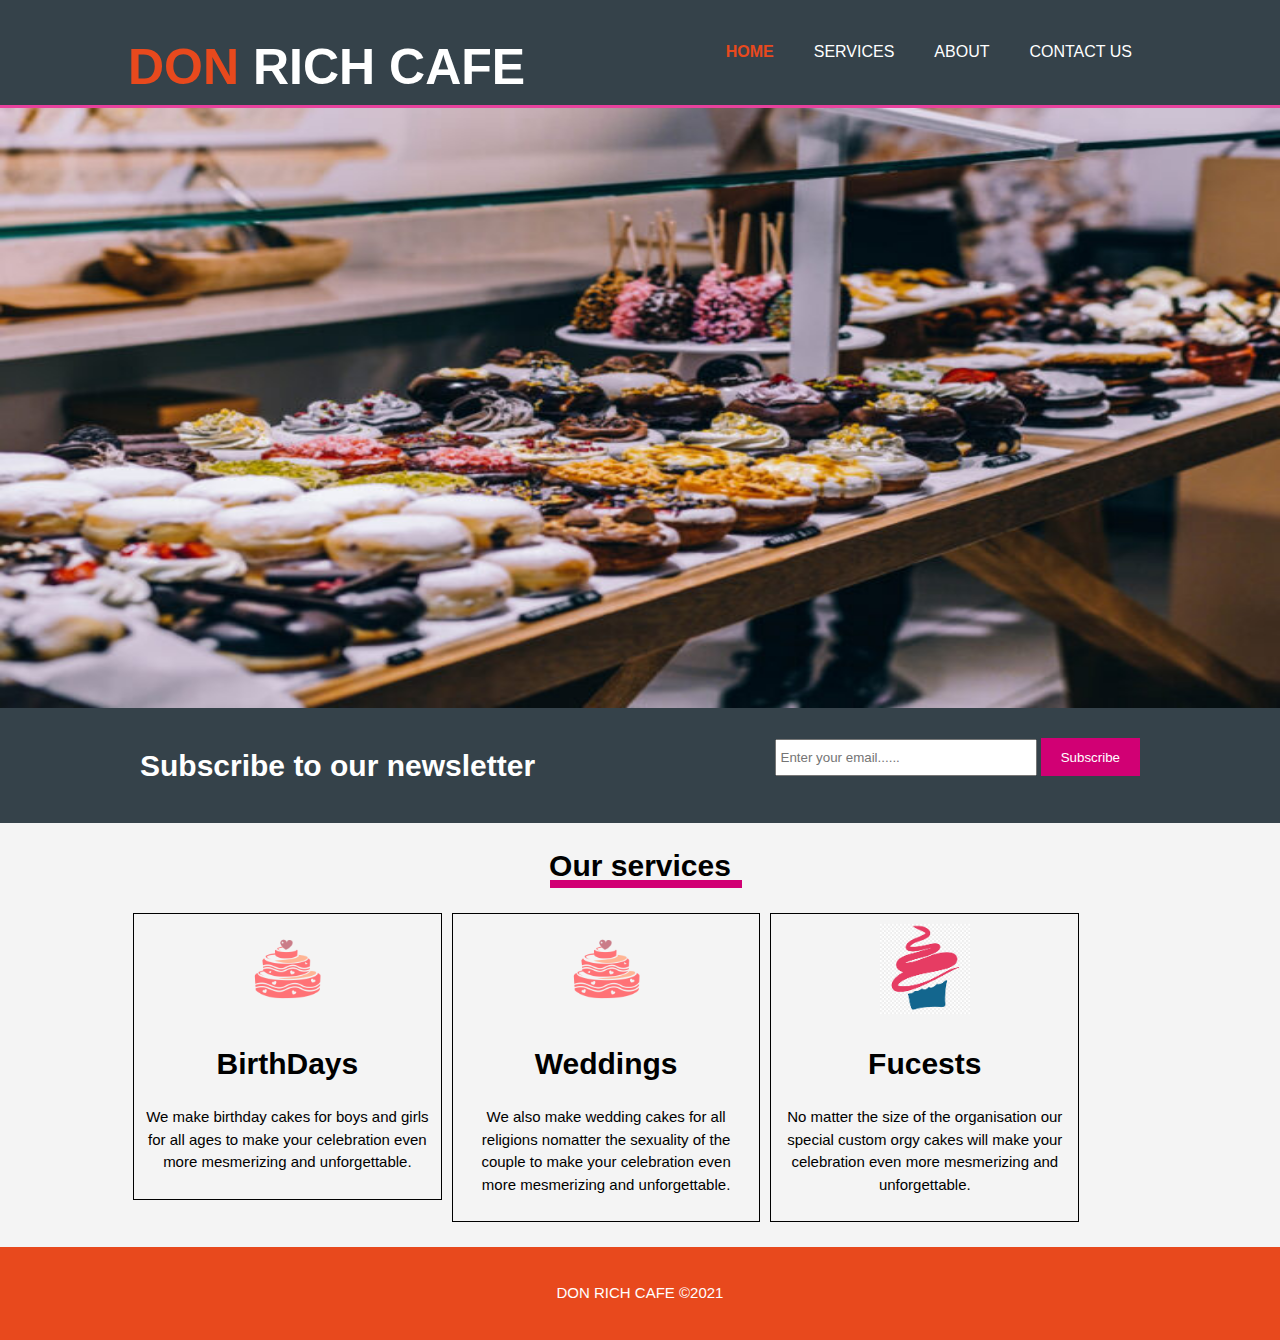
==== index.html @ 401daad1 "Add files via upload" ====
<!DOCTYPE html>
<html lang="en" dir="ltr">
  <head>
    <meta charset="utf-8">
    <meta name="viewport" content="width=device-width ">
    <meta name="decription" content="Best cakes 'round town">
    <meta name="keywords" content="cakes,delicious,affordable">
    <meta name="author" content="Nicho THE Baker">
    <title>DON RICH CAFE |Welcome</title>
    <link rel="stylesheet" href="./css/style.css">
    <link rel="shortcut icon" href="./img/wedding.png">
    <style type="text/css">
      img{
        max-height: 600px;
      }

#slider {
  overflow: hidden;
}
#slider figure {
  position: relative;
  width: 500%;
  margin: 0;
  left: 0;
  animation: 20s slider infinite;
}
#slider figure img {
  width: 20%;
  float: left;
}

@keyframes slider {
  0% {
    left: 0;
  }
  20% {
    left: 0;
  }
  25% {
    left: -100%;
  }
  45% {
    left: -100%;
  }
  50% {
    left: -200%;
  }
  70% {
    left: -200%;
  }
  75% {
    left: -300%;
  }
  95% {
    left: -300%;
  }
  100% {
    left: -400%;
  }
}

</style>
  </head>
  <body>
    <header>
      <div class="container">
        <div id="branding">
          <h1><span class="highlight">DON</span> RICH CAFE</h1>
        </div>
        <nav>
          <ul>
            <li class="current"><a href="index.html">Home</a></li>
            <li><a href="services.html">Services</a></li>
            <li><a href="about.html">About</a></li>
            <li><a href="contact.html">Contact Us</a></li>
          </ul>
        </nav>
      </div>
    </header>
    <section id="showcase">
      <div class="containers">
        <div id="slider">
    <figure>
      <img src="img/front.jpg">
      <img src="img/birthday.png">
      <img src="img/chapati.jpg">
      <img src="img/ring_ceremony-3.jpg">
    </figure>
  </div>

    </section>
    <section id="newsletter">
      <div class="container">
        <h1>Subscribe to our newsletter</h1>
        <form>
          <input type="email" placeholder="Enter your email......">
          <button type="submit " class="button_1">Subscribe</button>
        </form>
      </div>
    </section>
    <div class="">
    <div class="class1">
    <h1 class="title">Our services</h1>
    <section id="boxes">
      <div class="container">
        <div class="box">
          <img  src="./img/wedding.png" alt="Image Not Found">
          <h1>BirthDays</h1>
          <p>We make birthday cakes for boys and girls for all ages to make your celebration even more mesmerizing and unforgettable.</p>
        </div>
        <div class="box">
          <img  src="./img/wedding.png" alt="Image Not Found">
          <h1>Weddings</h1>
          <p>We also make wedding cakes for all religions nomatter the sexuality of the couple to make your celebration even more mesmerizing and unforgettable.</p>
        </div>
        <div class="box">
          <img  src="./img/kiss.png" alt="Image Not Found">
          <h1>Fucests</h1>
          <p>No matter the size of the organisation our special custom orgy cakes will make your celebration even more mesmerizing and unforgettable.</p>
        </div>

      </div>

    </section>
    
  </div>


  </div>
    <footer>
    <p>DON RICH CAFE &copy;2021 </p>
  </footer>
  </body>
</html>
---- css/style.css ----
body{
  font: 15px/1.5 Arial,Helvetica,sans-serif;
  padding: 0;
  margin: 0;
  background-color: #f4f4f4;
}
/*global*/
.container{
  width:80%;
  margin: auto;
  overflow: hidden;
}
.containers{
  width:100%;
  margin: auto;
  overflow: hidden;
}
ul{
  margin: 0;
  padding: 0;

}
.button_1{
  height: 38px;
  background: #d10074;
  border: 0;
  padding-left: 20px;
  padding-right: 20px;
  color: #ffffff;
}
.dark{
  padding: 10px;
  background: #35424a;
  color: #ffffff;
  margin-top: 10px;
  margin-bottom: 10px;
}
/*header*/
header{
  background:#35424a;
  color:#ffffff;
  padding-top: 30px;
  min-height: 70px;
  border-bottom: #e8419d 3px solid;
}
header a{
  color: #ffffff;
  text-decoration: none;
  text-transform: uppercase;
  font-size: 16px;
}

header li{
  float: left;
  display: inline;
  padding: 0 20px 0 20px  ;
}
header #branding{
  float: left;
}
header #branding h1{
  margin: 0;
  font-size: 50px;
}
header nav{
  float: right;
  margin-top: 10px;

}
header .highlight, header .current a{
  color: #e8491d;
  font-weight: bold;
}
header a:hover{
  color:cccccc;
  font-weight: bold;
}
/*showcase*/
#showcase{
  min-height: 400px;
 
}
#showcase h1{
  margin-top: 100px;
  font-size: 53px;
  margin-bottom: 10px;
}
#showcase p{
  font-size: 30px;
}
/*newsletter*/
#newsletter{
  padding:15px;
  color: #ffffff;
  background: #35424a
}
#newsletter h1{
  float:left;
}
#newsletter form{
  float:right;
  margin-top: 15px;
}
#newsletter input[type="email"]{
  padding: 4px;
  height: 25px;
  width:250px;
}
/* home-content1 */
.home-content1{
  background-color: #f4f4f4;
  margin: 10px 70px 10px 70px
}
.ul li{
  float: left;
  text-align: center;
  width:45%;
  padding: 10px;
  border: 1px solid black;
  margin: 5px;
  position: relative;
  cursor: pointer;
}
/*boxes*/
#boxes{
  margin-top: 20px;
}
#boxes .box{
  float: left;
  text-align: center;
  width:28%;
  padding: 10px;
  border: 1px solid black;
  margin: 5px;
  position: relative;
  cursor: pointer;
}
#boxes .box img{
  width:90px;
}
/* .title p{
  font-size: 100px
} */
.title{
    position: relative;
    text-align: center;
}
/* .title::before{
  content: '';
  background-color: #d10074;
  display: block;
  height: .5rem;
  left: 600px;
  position: absolute;
  top: 0;
  width: 4rem;
} */
.title::after{
  content: '';
  background-color: #d10074;
  display: block;
  height: .5rem;
  left: 550px;
  position: absolute;
  bottom: 0;
  width: 12rem;
}

/*sidebar*/
aside#sidebar{
  float: right;
  width: 30%;
  margin-top: 10px;

}
/*main-col*/
article#main-col{
  float: left;
  width: 65%;
}
/*services*/
.page-title{
  font-size: 30px;
  color: #e8491d;
  text-align: center;
}
ul#services li {
  list-style: none;
  padding: 20px;
  border: #cccccc solid 1px;
  margin-bottom: 5px;
  background: #e6e6e;
}

li img{
  height: 300px;
  width: 500px
}


footer{
  padding:20px;
  margin-top: 20px;
  color: #ffffff;
  background-color: #e8491d;
  text-align: center;
}
/*media queries*/
@media (max-width:768px) {
  header #branding,header nav,header nav li,
  #newsletter h1, #newsletter form,#boxes .box,article#main-col,
  aside#sidebar{
    float:none;
    text-align: center;
    width: 100%;

  }
  header{
    padding-bottom: 20px;
  }
  #showcase h1{
    margin-top: 40px;

  }
  #newsletter button{
    display: block;
    width: 100%;
  }
  #newsletter form input[type="email"]{
    width: 100%;
    margin-bottom: 5px;
  }

}
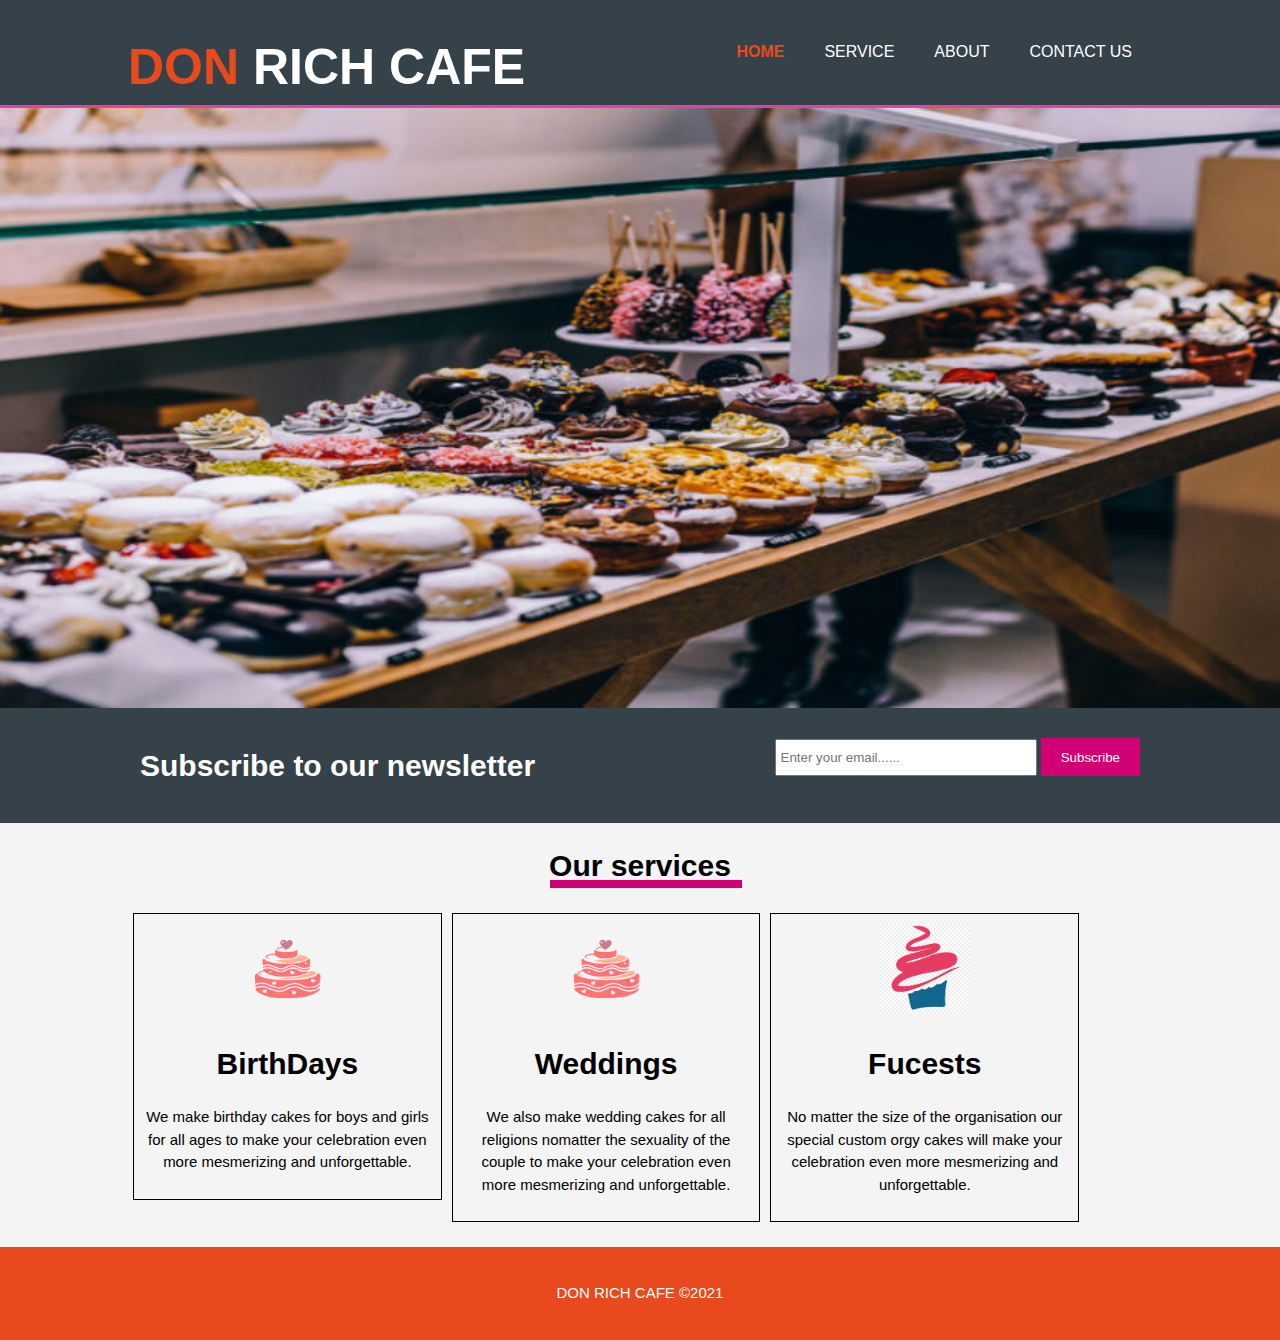
==== commit 7f55e86a: "Update index.html" ====
--- a/index.html
+++ b/index.html
@@ -70,7 +70,7 @@
         <nav>
           <ul>
             <li class="current"><a href="index.html">Home</a></li>
-            <li><a href="services.html">Services</a></li>
+            <li><a href="services.html">Service</a></li>
             <li><a href="about.html">About</a></li>
             <li><a href="contact.html">Contact Us</a></li>
           </ul>
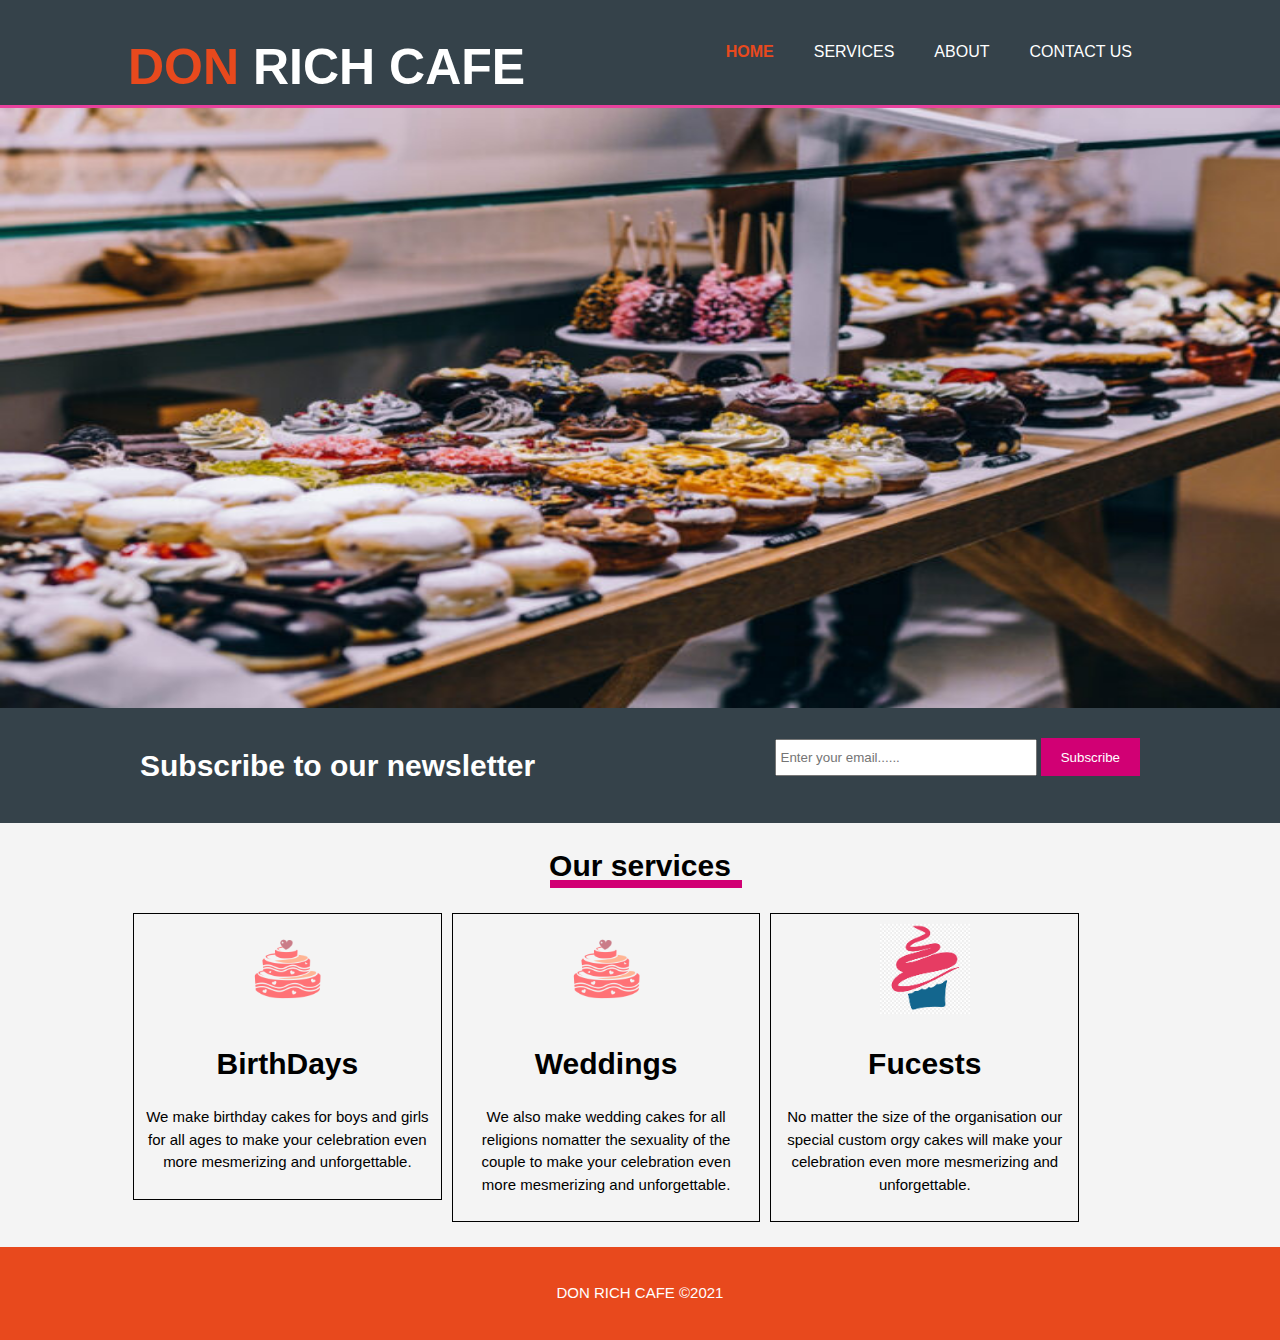
==== commit 21601c4c: "Update index.html" ====
--- a/index.html
+++ b/index.html
@@ -70,7 +70,7 @@
         <nav>
           <ul>
             <li class="current"><a href="index.html">Home</a></li>
-            <li><a href="services.html">Service</a></li>
+            <li><a href="services.html">Services</a></li>
             <li><a href="about.html">About</a></li>
             <li><a href="contact.html">Contact Us</a></li>
           </ul>
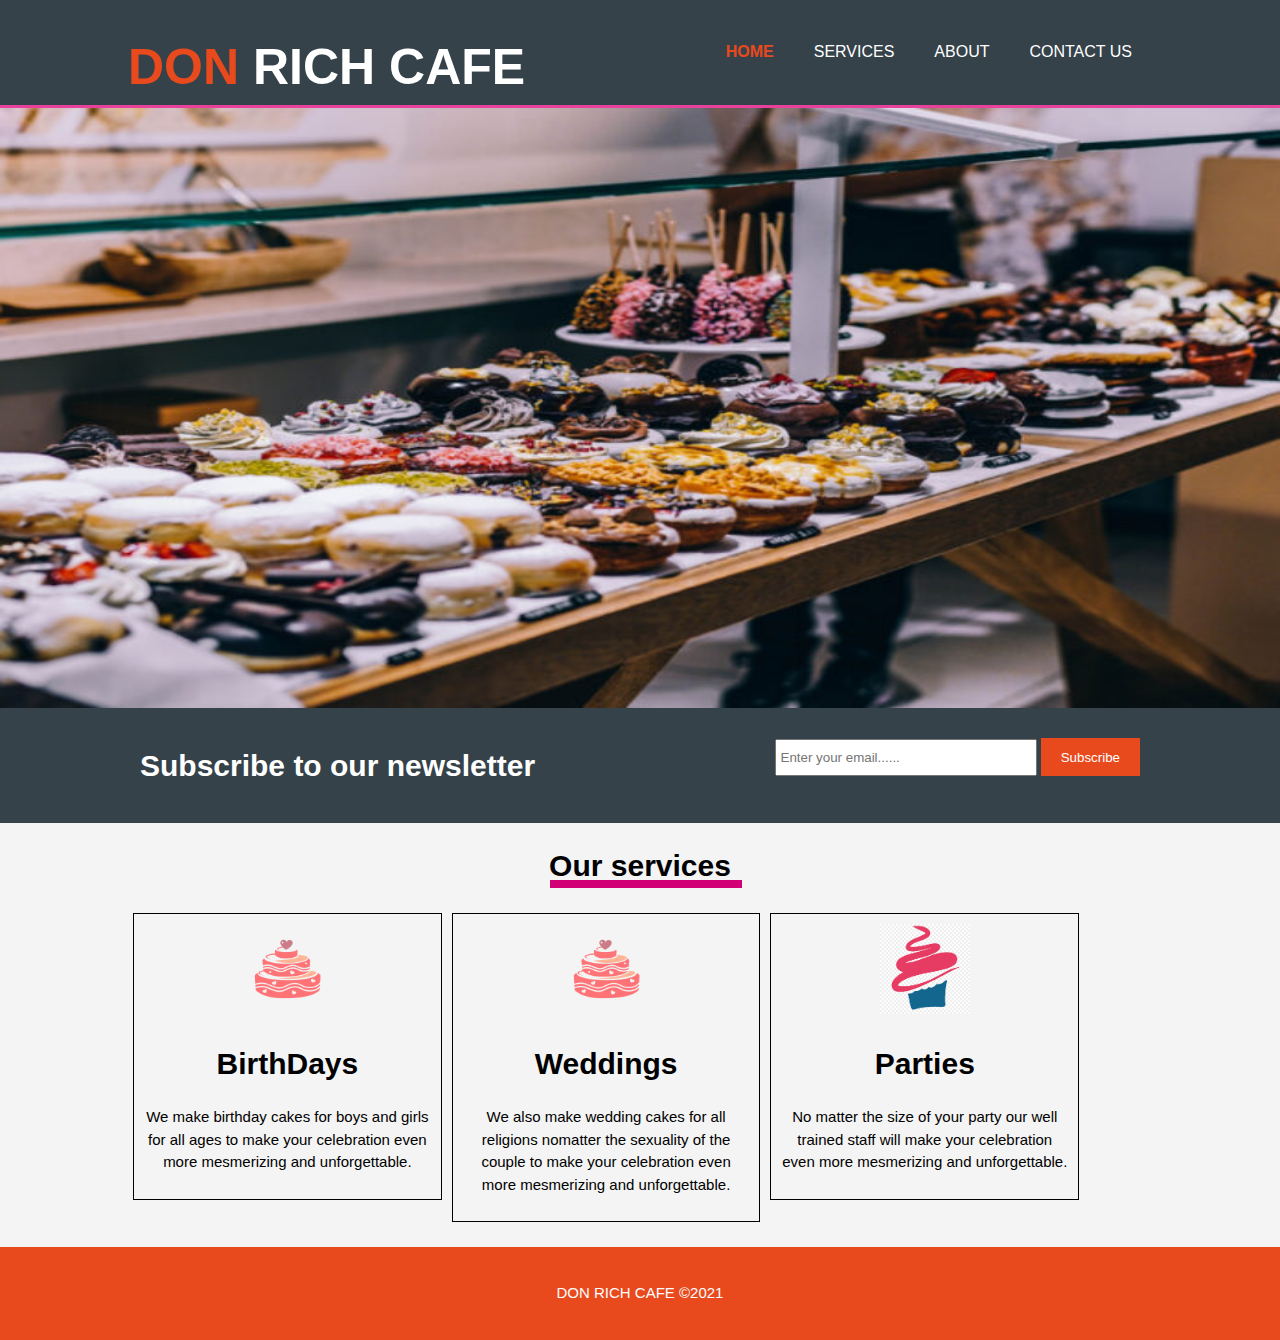
==== commit d39be1af: "Update index.html" ====
--- a/index.html
+++ b/index.html
@@ -115,8 +115,8 @@
         </div>
         <div class="box">
           <img  src="./img/kiss.png" alt="Image Not Found">
-          <h1>Fucests</h1>
-          <p>No matter the size of the organisation our special custom orgy cakes will make your celebration even more mesmerizing and unforgettable.</p>
+          <h1>Parties</h1>
+          <p>No matter the size of your party our well trained staff will make your celebration even more mesmerizing and unforgettable.</p>
         </div>
 
       </div>
--- a/css/style.css
+++ b/css/style.css
@@ -18,11 +18,11 @@
 ul{
   margin: 0;
   padding: 0;
-
+#e8491d
 }
 .button_1{
   height: 38px;
-  background: #d10074;
+  background: #e8491d;
   border: 0;
   padding-left: 20px;
   padding-right: 20px;
@@ -206,7 +206,7 @@
   text-align: center;
 }
 /*media queries*/
-@media (max-width:768px) {
+@media (max-width:100vh) {
   header #branding,header nav,header nav li,
   #newsletter h1, #newsletter form,#boxes .box,article#main-col,
   aside#sidebar{
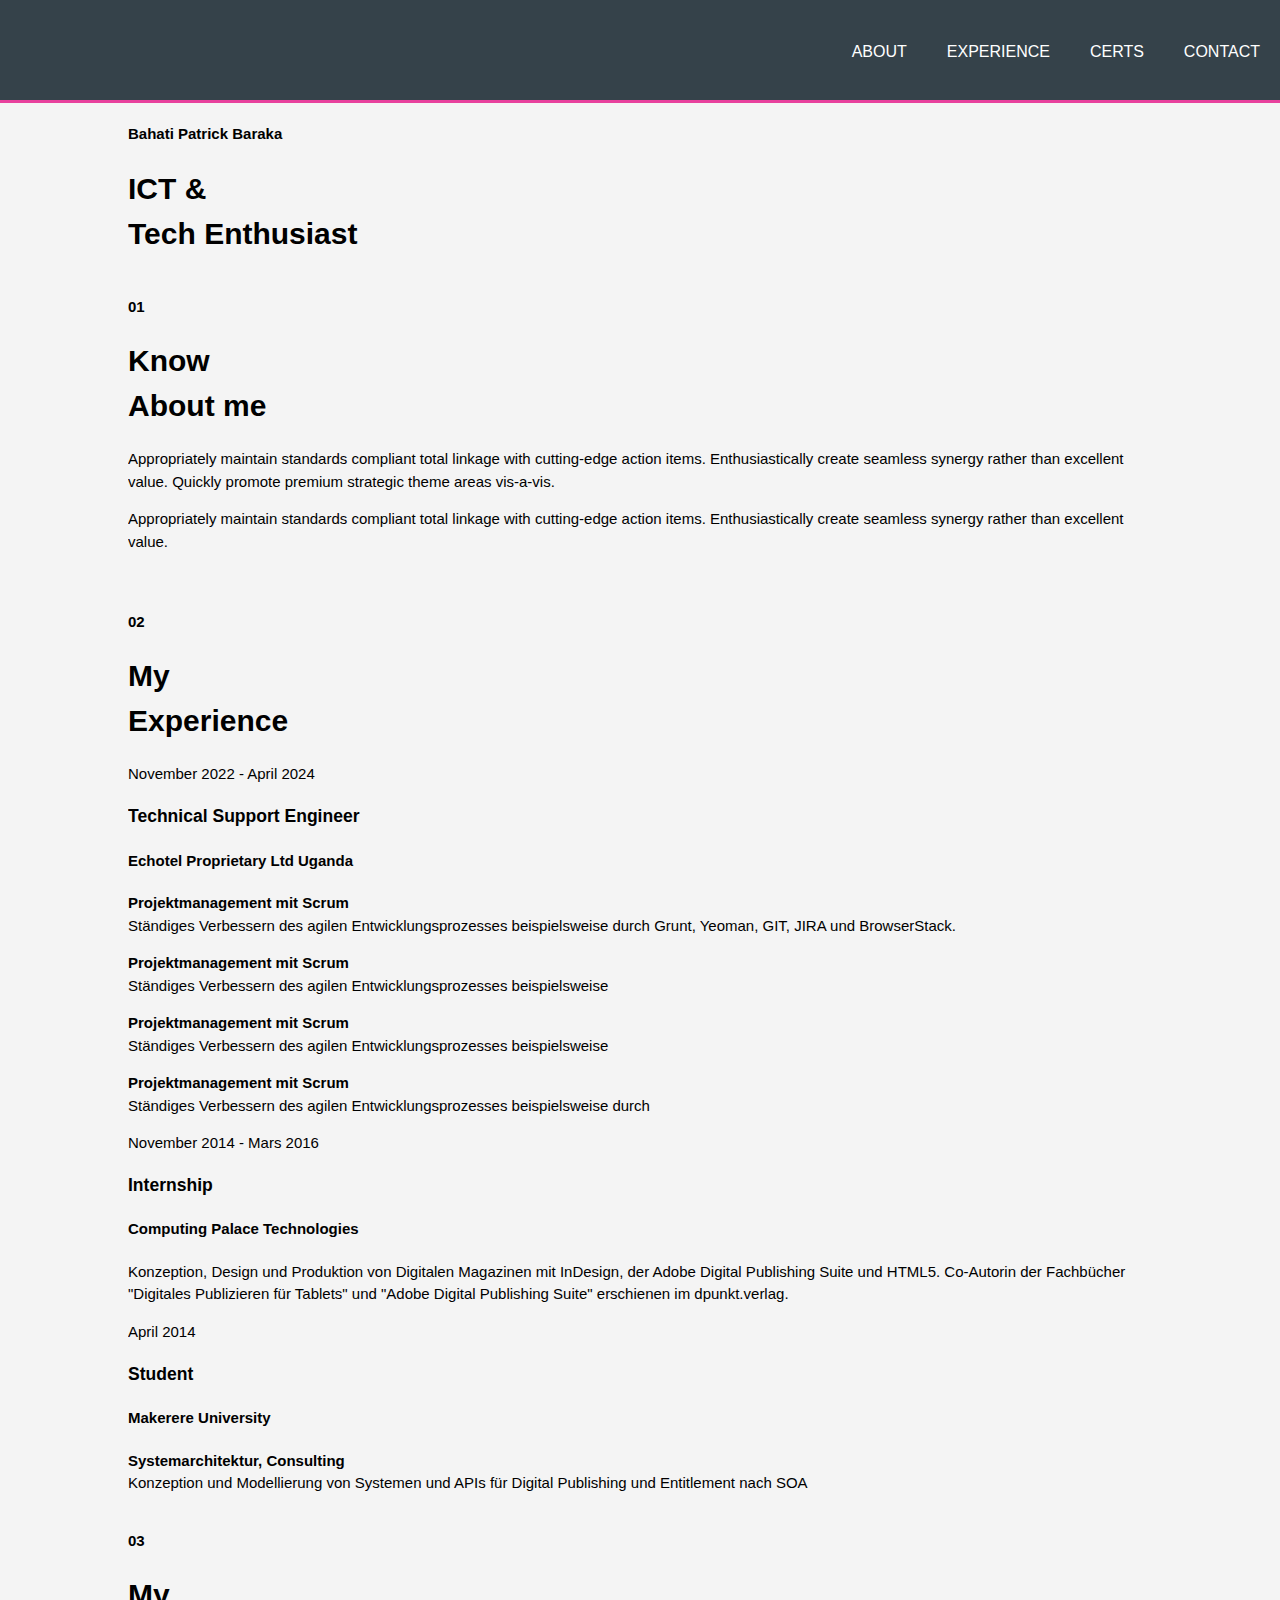
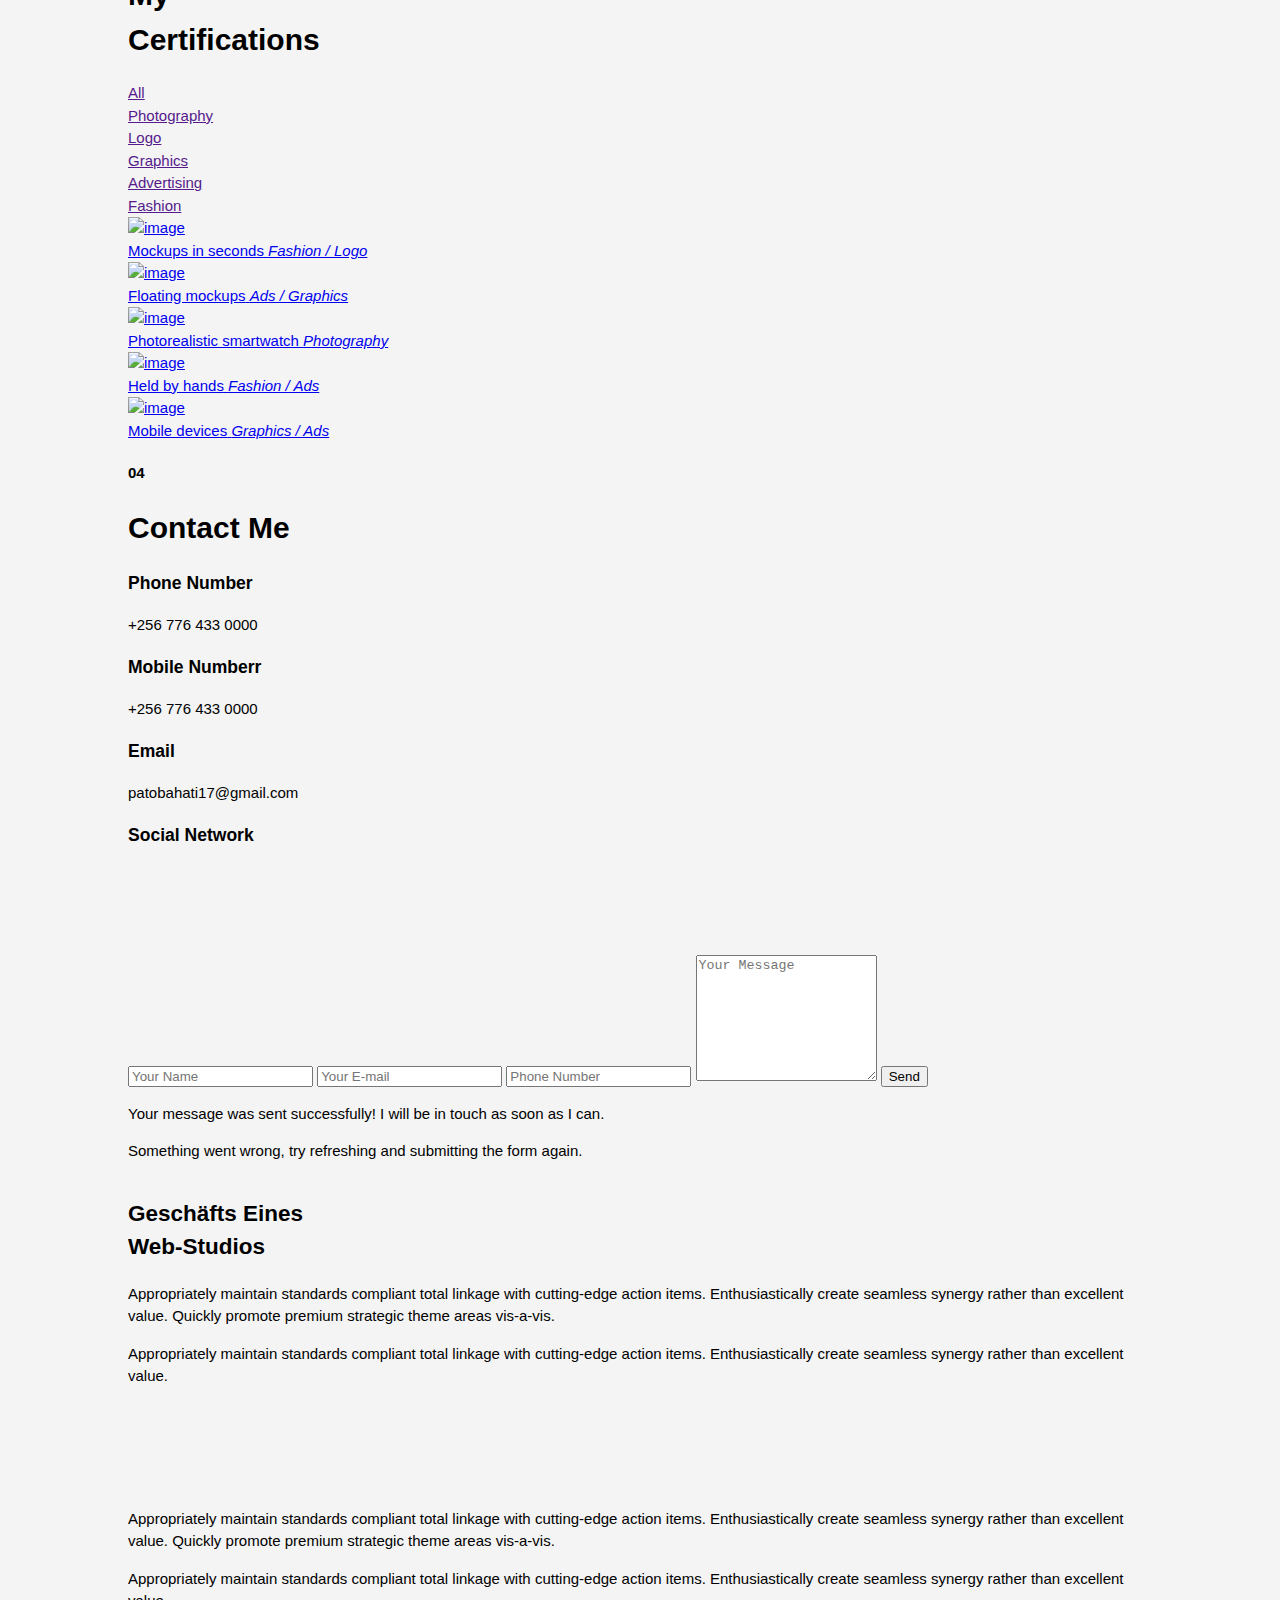
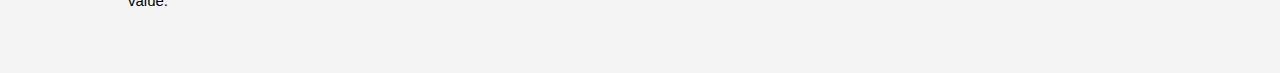
==== commit fd90a352: "Add files via upload" ====
--- a/index.html
+++ b/index.html
@@ -1,134 +1,325 @@
-<!DOCTYPE html>
-<html lang="en" dir="ltr">
-  <head>
-    <meta charset="utf-8">
-    <meta name="viewport" content="width=device-width ">
-    <meta name="decription" content="Best cakes 'round town">
-    <meta name="keywords" content="cakes,delicious,affordable">
-    <meta name="author" content="Nicho THE Baker">
-    <title>DON RICH CAFE |Welcome</title>
-    <link rel="stylesheet" href="./css/style.css">
-    <link rel="shortcut icon" href="./img/wedding.png">
-    <style type="text/css">
-      img{
-        max-height: 600px;
-      }
-
-#slider {
-  overflow: hidden;
-}
-#slider figure {
-  position: relative;
-  width: 500%;
-  margin: 0;
-  left: 0;
-  animation: 20s slider infinite;
-}
-#slider figure img {
-  width: 20%;
-  float: left;
-}
-
-@keyframes slider {
-  0% {
-    left: 0;
-  }
-  20% {
-    left: 0;
-  }
-  25% {
-    left: -100%;
-  }
-  45% {
-    left: -100%;
-  }
-  50% {
-    left: -200%;
-  }
-  70% {
-    left: -200%;
-  }
-  75% {
-    left: -300%;
-  }
-  95% {
-    left: -300%;
-  }
-  100% {
-    left: -400%;
-  }
-}
-
-</style>
-  </head>
-  <body>
-    <header>
-      <div class="container">
-        <div id="branding">
-          <h1><span class="highlight">DON</span> RICH CAFE</h1>
-        </div>
-        <nav>
-          <ul>
-            <li class="current"><a href="index.html">Home</a></li>
-            <li><a href="services.html">Services</a></li>
-            <li><a href="about.html">About</a></li>
-            <li><a href="contact.html">Contact Us</a></li>
-          </ul>
-        </nav>
-      </div>
-    </header>
-    <section id="showcase">
-      <div class="containers">
-        <div id="slider">
-    <figure>
-      <img src="img/front.jpg">
-      <img src="img/birthday.png">
-      <img src="img/chapati.jpg">
-      <img src="img/ring_ceremony-3.jpg">
-    </figure>
-  </div>
-
-    </section>
-    <section id="newsletter">
-      <div class="container">
-        <h1>Subscribe to our newsletter</h1>
-        <form>
-          <input type="email" placeholder="Enter your email......">
-          <button type="submit " class="button_1">Subscribe</button>
-        </form>
-      </div>
-    </section>
-    <div class="">
-    <div class="class1">
-    <h1 class="title">Our services</h1>
-    <section id="boxes">
-      <div class="container">
-        <div class="box">
-          <img  src="./img/wedding.png" alt="Image Not Found">
-          <h1>BirthDays</h1>
-          <p>We make birthday cakes for boys and girls for all ages to make your celebration even more mesmerizing and unforgettable.</p>
-        </div>
-        <div class="box">
-          <img  src="./img/wedding.png" alt="Image Not Found">
-          <h1>Weddings</h1>
-          <p>We also make wedding cakes for all religions nomatter the sexuality of the couple to make your celebration even more mesmerizing and unforgettable.</p>
-        </div>
-        <div class="box">
-          <img  src="./img/kiss.png" alt="Image Not Found">
-          <h1>Parties</h1>
-          <p>No matter the size of your party our well trained staff will make your celebration even more mesmerizing and unforgettable.</p>
-        </div>
-
-      </div>
-
-    </section>
-    
-  </div>
-
-
-  </div>
-    <footer>
-    <p>DON RICH CAFE &copy;2021 </p>
-  </footer>
-  </body>
-</html>
+<!DOCTYPE html>
+<html lang="en">
+
+<head>
+    <meta charset="utf-8">
+    <meta http-equiv="X-UA-Compatible" content="IE=edge">
+    <meta name="viewport" content="width=device-width, initial-scale=1">
+    <title>Bahati Resume</title>
+    <link rel="icon" href="img/favicon.ico" type="image/x-icon">
+    <!-- Bootstrap -->
+    <link href="css/bootstrap.min.css" rel="stylesheet">
+    <link href="ionicons/css/ionicons.min.css" rel="stylesheet">
+    <link href="css/animate.min.css" rel="stylesheet">
+    <link href="css/aos.css" rel="stylesheet">
+    <!-- main style -->
+    <link href="css/style.css" rel="stylesheet">
+    <!-- HTML5 shim and Respond.js for IE8 support of HTML5 elements and media queries -->
+    <!-- WARNING: Respond.js doesn't work if you view the page via file:// -->
+    <!--[if lt IE 9]>
+      <script src="https://oss.maxcdn.com/html5shiv/3.7.3/html5shiv.min.js"></script>
+      <script src="https://oss.maxcdn.com/respond/1.4.2/respond.min.js"></script>
+    <![endif]-->
+</head>
+
+<body>
+
+    <!-- Preloader -->
+    <div id="preloader">
+        <div id="status">
+
+            <div class="preloader" aria-busy="true" aria-label="Loading, please wait." role="progressbar">
+            </div>
+
+        </div>
+    </div>
+    <!-- ./Preloader -->
+    
+    <!-- header -->
+    <header class="navbar-fixed-top">
+        <nav>
+            <ul>
+                <li><a href="#about">About</a></li>
+                <li><a href="#experience">experience</a></li>
+                <li><a href="#projects">certs</a></li>
+                <li><a href="#contact">contact</a></li>
+            </ul>
+        </nav>
+    </header>
+    <!-- ./header -->
+    
+    <!-- home -->
+    <div class="section" id="home" data-stellar-background-ratio="0.5">
+        <div class="container">
+            <div class="disply-table">
+                <div class="table-cell" data-aos="fade-up" data-aos-delay="0">
+                    <h4>Bahati Patrick Baraka</h4>
+                    <h1>ICT &<br /> Tech Enthusiast</h1> </div>
+            </div>
+        </div>
+    </div>
+    <!-- ./home -->
+    
+    <!-- about -->
+    <div class="section" id="about">
+        <div class="container">
+            <div class="col-md-6" data-aos="fade-up">
+                <h4>01</h4>
+                <h1 class="size-50">Know <br /> About me</h1>
+                <div class="h-50"></div>
+                <p>Appropriately maintain standards compliant total linkage with cutting-edge action items. Enthusiastically create seamless synergy rather than excellent value. Quickly promote premium strategic theme areas vis-a-vis.</p>
+                <p>Appropriately maintain standards compliant total linkage with cutting-edge action items. Enthusiastically create seamless synergy rather than excellent value.</p>
+                <div class="h-50"></div> <img src="img/Signature.svg" width="230" alt="" />
+                <div class="h-50"></div>
+            </div>
+            <div class="col-md-6 about-img-div">
+                <div class="about-border" data-aos="fade-up" data-aos-delay=".5"></div>
+                <img src="img/about-img.jpg" width="400" class="img-responsive" alt="" align="right" data-aos="fade-right" data-aos-delay="0" />
+            </div>
+        </div>
+    </div>
+    <!-- ./about -->
+    
+    <!-- experience  -->
+    <div class="section" id="experience">
+        <div class="container">
+            <div class="col-md-12">
+                <h4>02</h4>
+                <h1 class="size-50">My <br /> Experience</h1>
+                <div class="h-50"></div>
+            </div>
+            <div class="col-md-12">
+                <ul class="timeline">
+                    <li class="timeline-event" data-aos="fade-up">
+                        <label class="timeline-event-icon"></label>
+                        <div class="timeline-event-copy">
+                            <p class="timeline-event-thumbnail">November 2022 - April 2024</p>
+                            <h3>Technical Support Engineer</h3>
+                            <h4>Echotel Proprietary Ltd Uganda</h4>
+                            <p><strong>Projektmanagement mit Scrum</strong>
+                                <br>Ständiges Verbessern des agilen Entwicklungsprozesses beispielsweise durch Grunt, Yeoman, GIT, JIRA und BrowserStack.
+                            </p>
+                            <p><strong>Projektmanagement mit Scrum</strong>
+                                <br>Ständiges Verbessern des agilen Entwicklungsprozesses beispielsweise
+                            </p>
+                            <p><strong>Projektmanagement mit Scrum</strong>
+                                <br>Ständiges Verbessern des agilen Entwicklungsprozesses beispielsweise 
+                            </p>
+                            <p><strong>Projektmanagement mit Scrum</strong>
+                                <br>Ständiges Verbessern des agilen Entwicklungsprozesses beispielsweise durch
+                            </p>
+                        </div>
+                    </li>
+                    <li class="timeline-event" data-aos="fade-up" data-aos-delay=".2">
+                        <label class="timeline-event-icon"></label>
+                        <div class="timeline-event-copy">
+                            <p class="timeline-event-thumbnail">November 2014 - Mars 2016</p>
+                            <h3>Internship</h3>
+                            <h4>Computing Palace Technologies</h4>
+                            <p>Konzeption, Design und Produktion von Digitalen Magazinen mit InDesign, der Adobe Digital Publishing Suite und HTML5. Co-Autorin der Fachbücher "Digitales Publizieren für Tablets" und "Adobe Digital Publishing Suite" erschienen im dpunkt.verlag.</p>
+                        </div>
+                    </li>
+                    <li class="timeline-event" data-aos="fade-up" data-aos-delay=".4">
+                        <label class="timeline-event-icon"></label>
+                        <div class="timeline-event-copy">
+                            <p class="timeline-event-thumbnail">April 2014</p>
+                            <h3>Student</h3>
+                            <h4>Makerere University</h4>
+                            <p><strong>Systemarchitektur, Consulting</strong>
+                                <br>Konzeption und Modellierung von Systemen und APIs für Digital Publishing und Entitlement nach SOA</p>
+                        </div>
+                    </li>
+                </ul>
+            </div>
+        </div>
+    </div>
+    <!-- ./experience -->
+    
+    <!-- projects -->
+    <div class="section" id="projects">
+        <div class="container">
+            <div class="col-md-12">
+                <h4>03</h4>
+                <h1 class="size-50">My <br /> Certifications</h1> 
+            </div>
+            <!-- main container -->
+            <div class="main-container portfolio-inner clearfix">
+                <!-- portfolio div -->
+                <div class="portfolio-div">
+                    <div class="portfolio">
+                        <!-- portfolio_filter -->
+                        <div class="categories-grid wow fadeInLeft">
+                            <nav class="categories">
+                                <ul class="portfolio_filter">
+                                    <li><a href="" class="active" data-filter="*">All</a></li>
+                                    <li><a href="" data-filter=".photography">Photography</a></li>
+                                    <li><a href="" data-filter=".logo">Logo</a></li>
+                                    <li><a href="" data-filter=".graphics">Graphics</a></li>
+                                    <li><a href="" data-filter=".ads">Advertising</a></li>
+                                    <li><a href="" data-filter=".fashion">Fashion</a></li>
+                                </ul>
+                            </nav>
+                        </div>
+                        <!-- portfolio_filter -->
+                        
+                        <!-- portfolio_container -->
+                        <div class="no-padding portfolio_container clearfix" data-aos="fade-up">
+                            <!-- single work -->
+                            <div class="col-md-4 col-sm-6  fashion logo">
+                                <a id="demo01" href="#animatedModal" class="portfolio_item"> <img src="img/portfolio/01.jpg" alt="image" class="img-responsive" />
+                                    <div class="portfolio_item_hover">
+                                        <div class="portfolio-border clearfix">
+                                            <div class="item_info"> <span>Mockups in seconds</span> <em>Fashion / Logo</em> </div>
+                                        </div>
+                                    </div>
+                                </a>
+                            </div>
+                            <!-- end single work -->
+                            
+                            <!-- single work -->
+                            <div class="col-md-4 col-sm-6 ads graphics">
+                                <a id="demo02" href="#animatedModal" class="portfolio_item"> <img src="img/portfolio/03.jpg" alt="image" class="img-responsive" />
+                                    <div class="portfolio_item_hover">
+                                        <div class="portfolio-border clearfix">
+                                            <div class="item_info"> <span>Floating mockups</span> <em>Ads / Graphics</em> </div>
+                                        </div>
+                                    </div>
+                                </a>
+                            </div>
+                            <!-- end single work -->
+                            
+                            <!-- single work -->
+                            <div class="col-md-4 col-sm-6 photography">
+                                <a id="demo03" href="#animatedModal" class="portfolio_item"> <img src="img/portfolio/02.jpg" alt="image" class="img-responsive" />
+                                    <div class="portfolio_item_hover">
+                                        <div class="portfolio-border clearfix">
+                                            <div class="item_info"> <span>Photorealistic smartwatch</span> <em>Photography</em> </div>
+                                        </div>
+                                    </div>
+                                </a>
+                            </div>
+                            <!-- end single work -->
+                            
+                            <!-- single work -->
+                            <div class="col-md-4 col-sm-6 fashion ads">
+                                <a id="demo04" href="#animatedModal" class="portfolio_item"> <img src="img/portfolio/04.jpg" alt="image" class="img-responsive" />
+                                    <div class="portfolio_item_hover">
+                                        <div class="portfolio-border clearfix">
+                                            <div class="item_info"> <span>Held by hands</span> <em>Fashion / Ads</em> </div>
+                                        </div>
+                                    </div>
+                                </a>
+                            </div>
+                            <!-- end single work -->
+                            
+                            <!-- single work -->
+                            <div class="col-md-4 col-sm-6 graphics ads">
+                                <a id="demo05" href="#animatedModal" class="portfolio_item"> <img src="img/portfolio/05.jpg" alt="image" class="img-responsive" />
+                                    <div class="portfolio_item_hover">
+                                        <div class="portfolio-border clearfix">
+                                            <div class="item_info"> <span>Mobile devices</span> <em>Graphics / Ads</em> </div>
+                                        </div>
+                                    </div>
+                                </a>
+                            </div>
+                            <!-- end single work -->
+                            
+                            
+                        </div>
+                        <!-- end portfolio_container -->
+                    </div>
+                    <!-- portfolio -->
+                </div>
+                <!-- end portfolio div -->
+            </div>
+            <!-- end main container -->
+        </div>
+    </div>
+    <!-- ./projects -->
+    
+    <!-- contact -->
+    <div class="section" id="contact">
+        <div class="container">
+            <div class="col-md-12">
+                <h4>04</h4>
+                <h1 class="size-50">Contact  Me</h1>
+                <div class="h-50"></div>
+            </div>
+            <div class="col-md-4" data-aos="fade-up">
+
+                <h3>Phone Number</h3>
+                <p>+256 776 433 0000</p>
+                <h3> Mobile Numberr</h3>
+                <p>+256 776 433 0000</p>
+                <h3>Email</h3>
+                <p>patobahati17@gmail.com </p>
+
+                <h3>Social Network</h3>
+
+                <ul class="social">
+                    <li><a href="#"><i class="ion-social-facebook"></i></a></li>
+                    <li><a href="#"><i class="ion-social-twitter"></i></a></li>
+                    <li><a href="#"><i class="ion-social-instagram"></i></a></li>
+                    <li><a href="#"><i class="ion-social-dribbble"></i></a></li>
+                </ul>
+                <div class="clearfix"></div>
+                <div class="h-50"></div>
+            </div>
+            <div class="col-md-8" data-aos="fade-up">
+                <form class="contact-bg" id="contact-form" name="contact" method="post" novalidate="novalidate">
+                    <input type="text" name="name" class="form-control" placeholder="Your Name" />
+                    <input type="email" name="email" class="form-control" placeholder="Your E-mail" />
+                    <input type="text" name="phone" class="form-control" placeholder="Phone Number" />
+                    <textarea name="message" class="form-control" placeholder="Your Message" style="height:120px"></textarea>
+                    <button id="submit" type="submit" name="submit" class="btn btn-glance">Send</button>
+                    <div id="success">
+                        <p class="green textcenter"> Your message was sent successfully! I will be in touch as soon as I can. </p>
+                    </div>
+                    <div id="error">
+                        <p> Something went wrong, try refreshing and submitting the form again. </p>
+                    </div>
+                </form>
+            </div>
+        </div>
+    </div>
+    <!-- ./contact -->
+
+    <!--DEMO01-->
+    <div id="animatedModal" class="popup-modal">
+        <!--THIS IS IMPORTANT! to close the modal, the class name has to match the name given on the ID -->
+        <div id="btn-close-modal" class="close-animatedModal close-popup-modal"> <i class="ion-close-round"></i> </div>
+        <div class="clearfix"></div>
+        <div class="modal-content">
+            <div class="container">
+                <div class="portfolio-padding">
+                    <div class="col-md-8 col-md-offset-2">
+                        <h2>Geschäfts Eines<br /> Web-Studios</h2>
+                        <div class="h-50"></div>
+                        <p>Appropriately maintain standards compliant total linkage with cutting-edge action items. Enthusiastically create seamless synergy rather than excellent value. Quickly promote premium strategic theme areas vis-a-vis.</p>
+                        <p>Appropriately maintain standards compliant total linkage with cutting-edge action items. Enthusiastically create seamless synergy rather than excellent value.</p>
+                        <br />
+                        <br /> <img src="img/portfolio/02.jpg" alt="" class="img-responsive" />
+                        <br />
+                        <br />
+                        <p>Appropriately maintain standards compliant total linkage with cutting-edge action items. Enthusiastically create seamless synergy rather than excellent value. Quickly promote premium strategic theme areas vis-a-vis.</p>
+                        <p>Appropriately maintain standards compliant total linkage with cutting-edge action items. Enthusiastically create seamless synergy rather than excellent value.</p>
+                        <br />
+                        <br /> </div>
+                </div>
+            </div>
+        </div>
+    </div>
+    <!-- jQuery -->
+    <script src="js/jquery.js"></script>
+    <!--  plugins  -->
+    <script src="js/bootstrap.min.js"></script>
+    <script src="js/plugins.js"></script>
+    <script src="js/aos.js"></script>
+    <script src="js/jquery.form.js"></script>
+    <script src="js/jquery.validate.min.js"></script>
+
+    <!--  main script  -->
+    <script src="js/custom.js"></script>
+</body>
+
+</html>--- a/css/style.css
+++ b/css/style.css
@@ -18,7 +18,6 @@
 ul{
   margin: 0;
   padding: 0;
-#e8491d
 }
 .button_1{
   height: 38px;
@@ -145,17 +144,8 @@
     position: relative;
     text-align: center;
 }
-/* .title::before{
-  content: '';
-  background-color: #d10074;
-  display: block;
-  height: .5rem;
-  left: 600px;
-  position: absolute;
-  top: 0;
-  width: 4rem;
-} */
-.title::after{
+
+/* .title::after{
   content: '';
   background-color: #d10074;
   display: block;
@@ -165,7 +155,7 @@
   bottom: 0;
   width: 12rem;
 }
-
+ */
 /*sidebar*/
 aside#sidebar{
   float: right;
@@ -207,14 +197,17 @@
 }
 /*media queries*/
 @media (max-width:100vh) {
-  header #branding,header nav,header nav li,
-  #newsletter h1, #newsletter form,#boxes .box,article#main-col,
+ body, header #branding,header nav,header nav li,
+  #newsletter h1, #newsletter form,#boxes .box,article#main-col, 
   aside#sidebar{
     float:none;
     text-align: center;
     width: 100%;
 
   }
+  figure img{
+    height:100%
+  }
   header{
     padding-bottom: 20px;
   }
